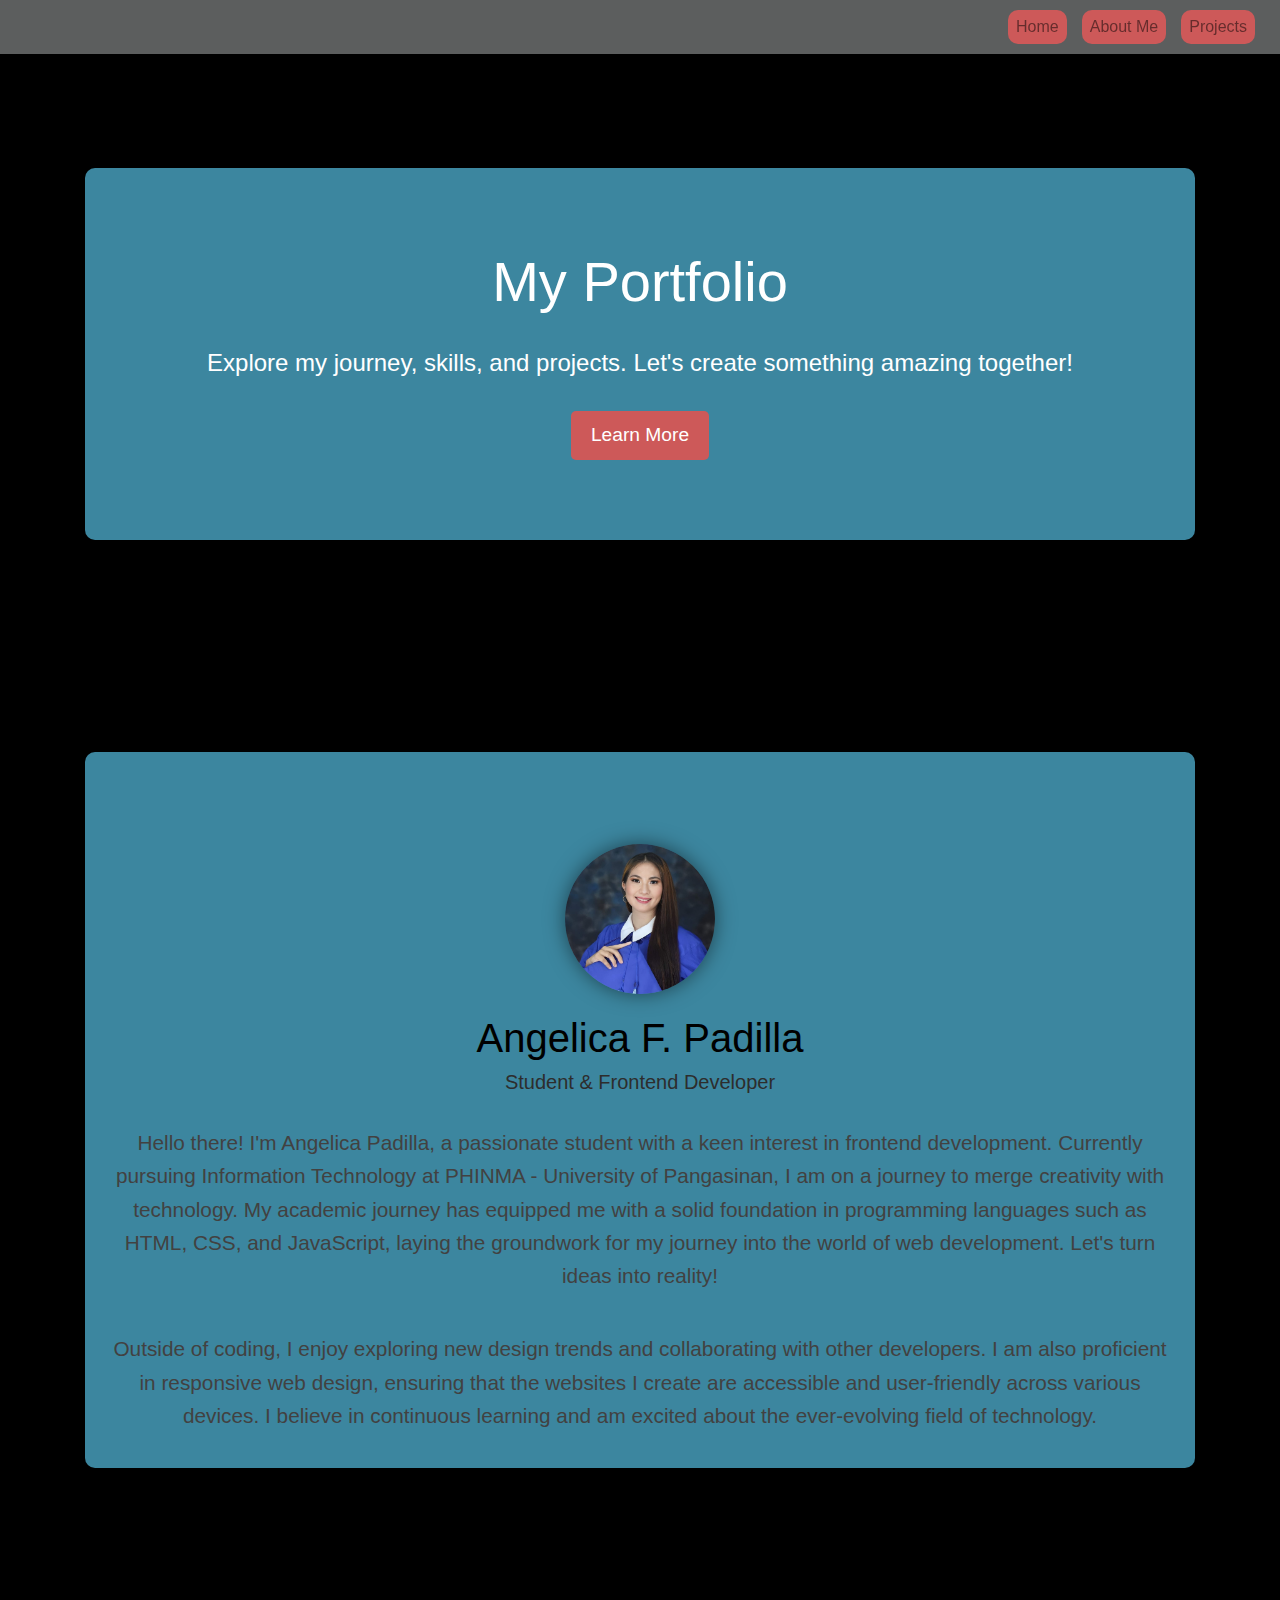
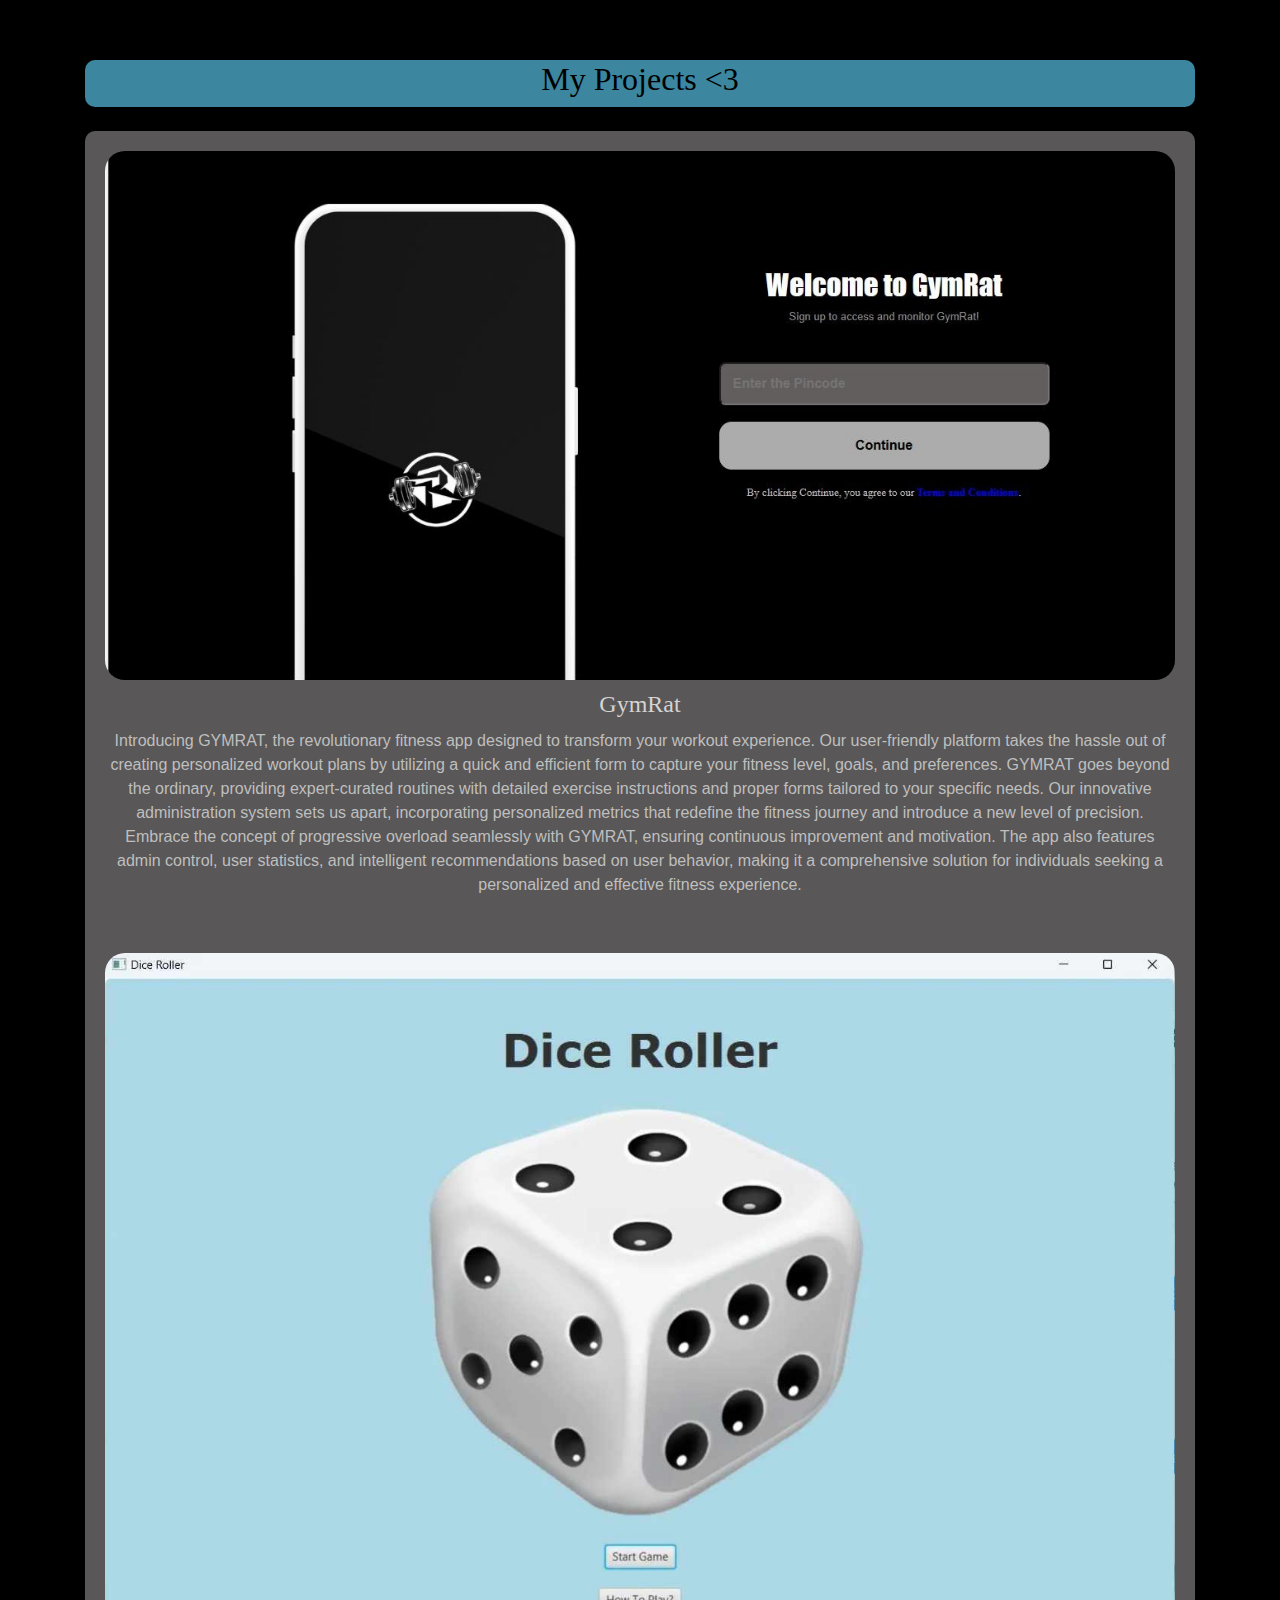
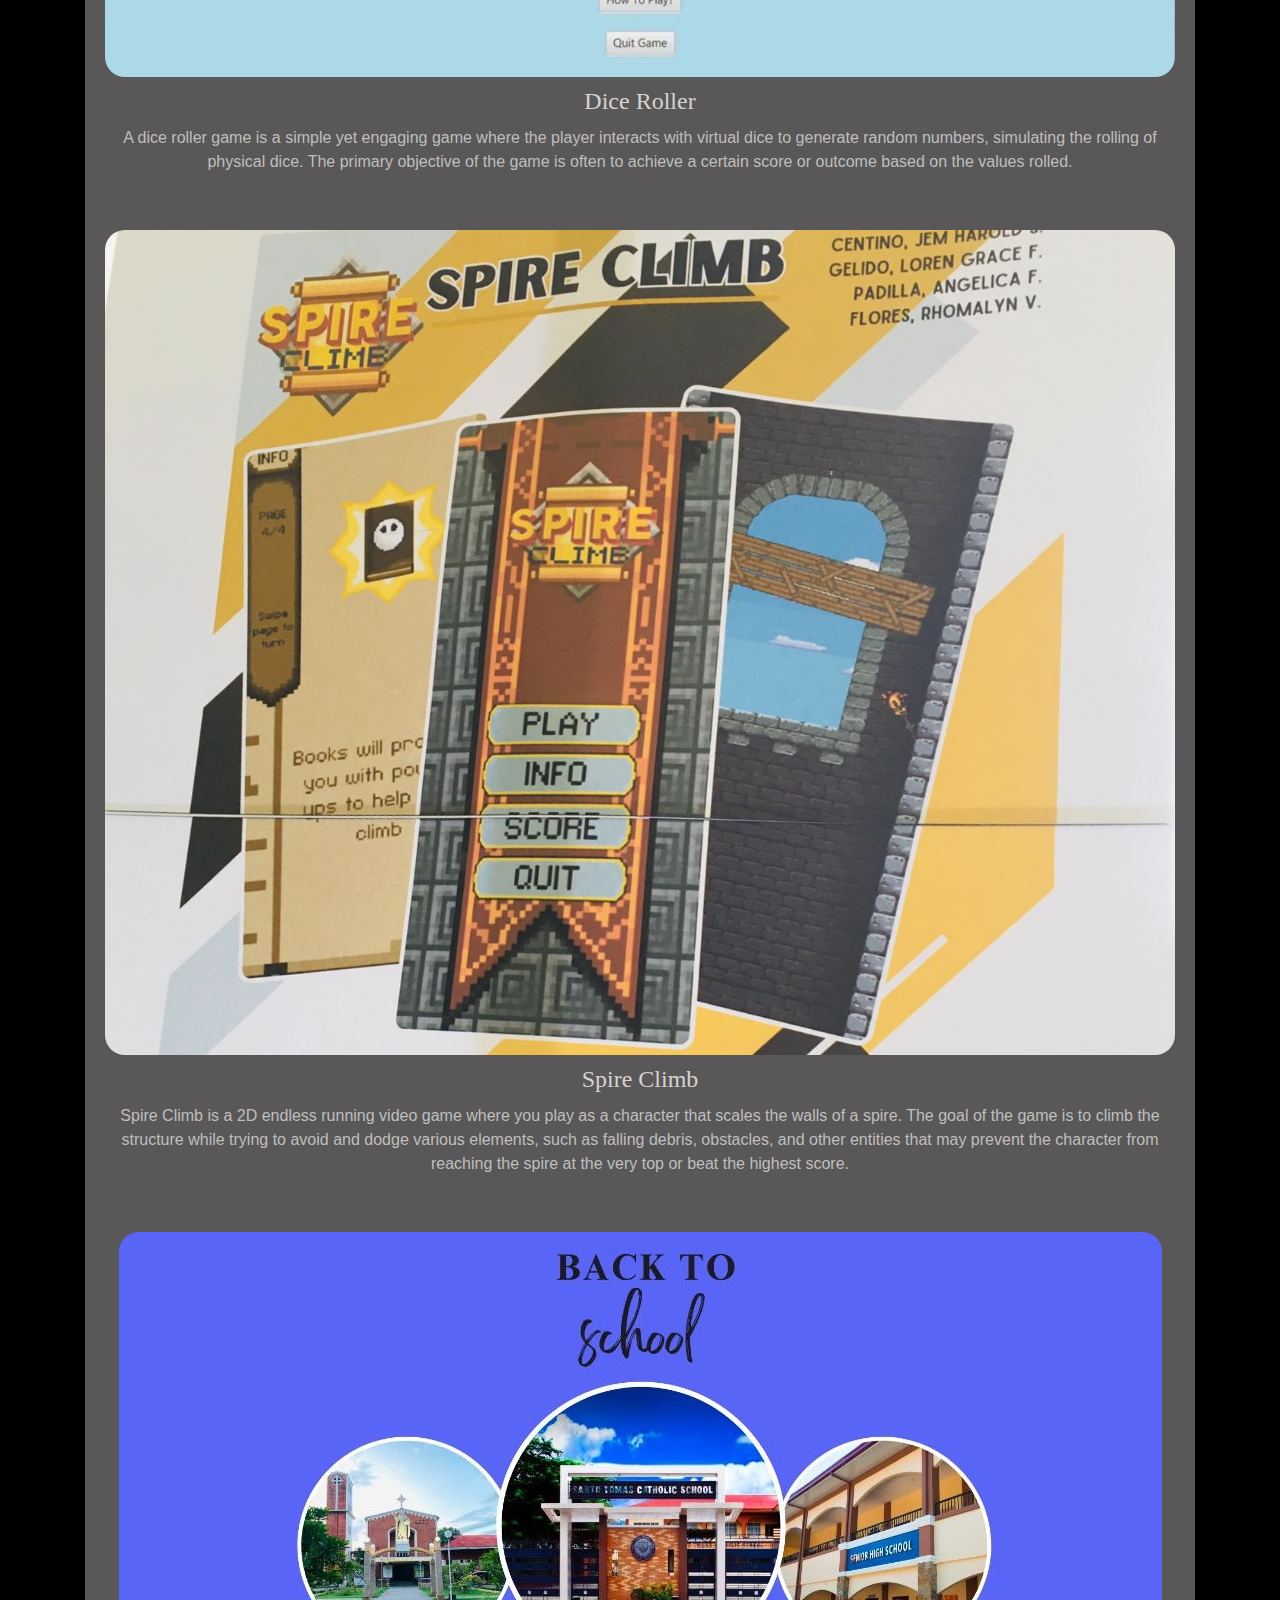
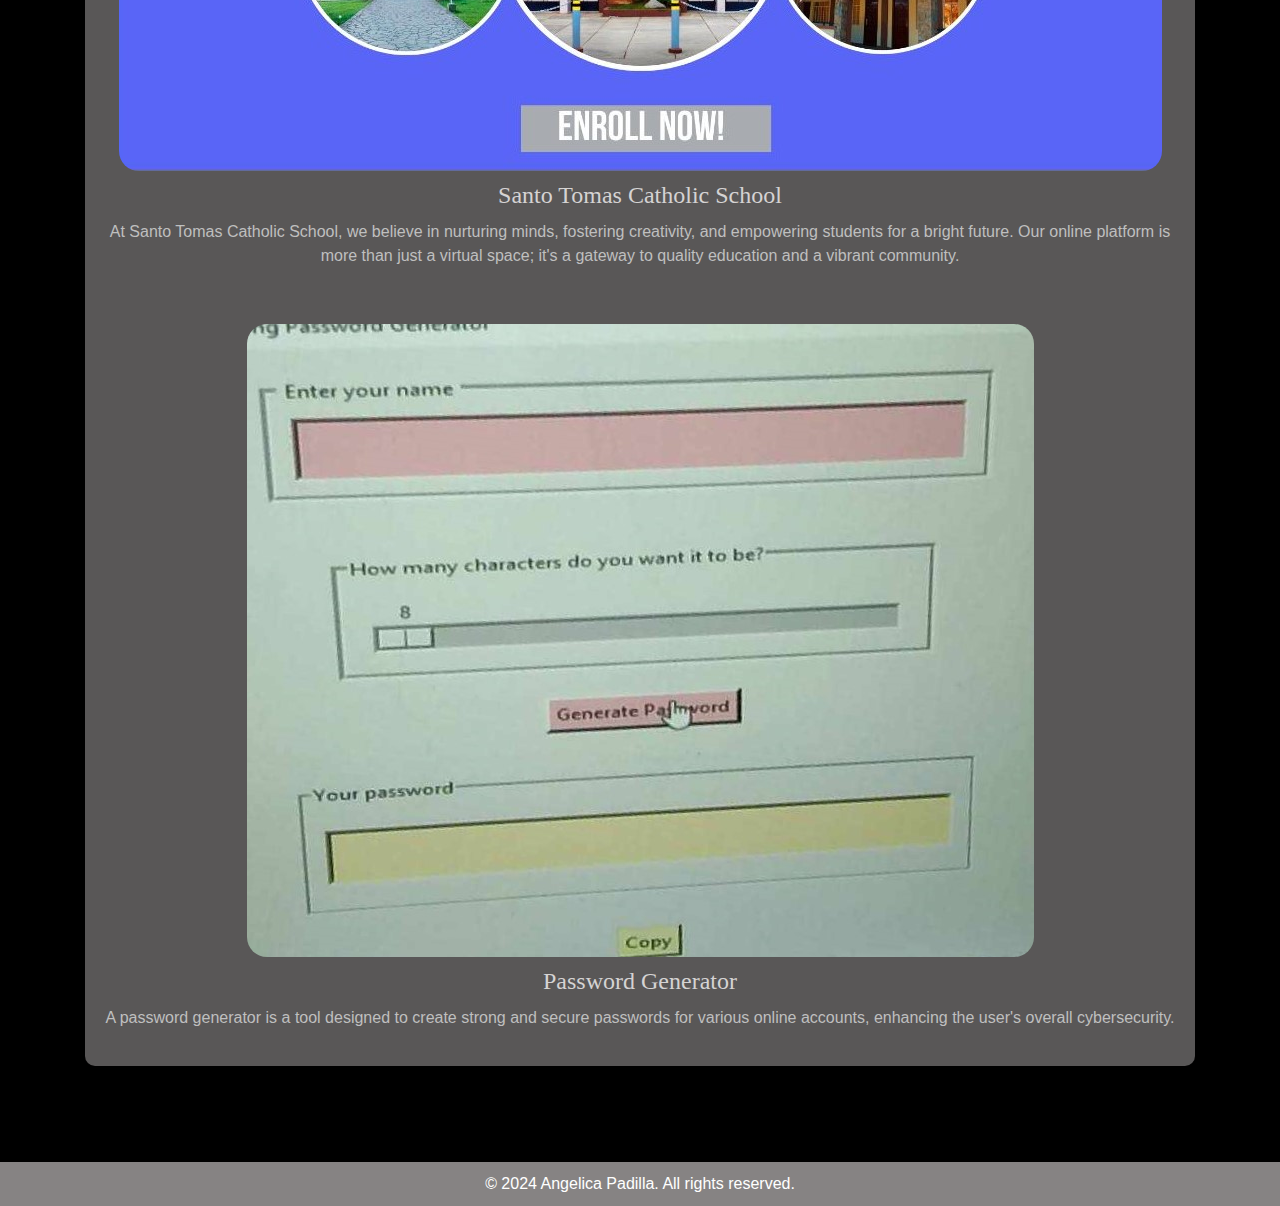
==== main.html @ 66a857ba "Added main.html and pics" ====
<!DOCTYPE html>
<html lang="en">
<head>
  <meta charset="UTF-8">
  <meta name="viewport" content="width=device-width, initial-scale=1.0">
  <link rel="stylesheet" href="https://stackpath.bootstrapcdn.com/bootstrap/4.5.2/css/bootstrap.min.css">

  <title>Angelica Padilla</title>

  <style>
    body {
      margin: 0;
      box-sizing: border-box;
      background: rgb(0, 0, 0);
    }
    
    #home {
      background-color: #3c869f;
      text-align: center;
      padding: 80px 0;
      border-radius: 10px;
    }

    #home h1 {
      margin-bottom: 30px;
      color: rgb(255, 255, 255);
    }

    #home p {
      font-size: 1.5em;
      margin-bottom: 30px;
      color: rgb(255, 255, 255);
    }

    #home a{
        text-decoration: none;
    }

    .cta-button {
      display: inline-block;
      padding: 10px 20px;
      font-size: 1.2em;
      text-decoration: none;
      color: #ffffff;
      background-color: #cd5959;
      border-radius: 5px;
      transition: background-color 0.3s;
    }

    .cta-button:hover {
      background-color: #adadad;
      color: #000000;
    }

    .about-section {
      text-align: center;
      padding: 20px;
      background-color: #3c869f;
      border-radius: 10px;
      margin-top: 20px;
    }

    .about-section img {
      max-width: 100%;
      border-radius: 50%;
      margin-bottom: 20px;
      box-shadow: 0 0 20px rgba(0, 0, 0, 0.5);
    }

    .about-section h1 {
      color: #000000;
    }

    .about-section h5 {
      color: #2d2d2d;
    }

    .about-section p {
      font-size: 1.3em;
      line-height: 1.6;
      color: #424141;
    }

    .navbar {
      background-color: #737575cc;
      padding: 10px;
    }

    .navbar-nav .nav-item {
      margin-right: 15px;
    }

    .navbar-nav .nav-link {
      padding: 5px;
      border-radius: 10px;
      color: rgb(0, 0, 0);
      background-color:  #cd5959;
      transition: background-color 0.3s;
    }

    .navbar-nav .nav-link:hover {
      background-color: #ffb0b0;
    }

    .project-section {
    display: flex;
    flex-wrap: wrap;
    justify-content: space-around;
    background-color: #595757;
    border-radius: 10px;
    }

    .projected {
    display: flex;
    flex-wrap: wrap;
    justify-content: space-around;
    background-color:#3c869f;
    border-radius: 10px;
    color: #000000;
    font-family: impact;
    }

    .project {
    margin: 20px;
    text-align: center;
    }

    .project img {
    max-width: 100%;
    border-radius: 20px;
    margin-bottom: 10px;
    }

    .project h4 {
    color: #d5d3d3;
    margin-bottom: 10px;
    font-family: impact;
    }

    .project p {
    color: #bfbfbf;
    }

    .footer {
    background-color: #868383;
    padding: 10px;
    text-align: center;
    bottom: 0;
    width: 100%;
    color: #fff;
   }

    .footer p {
      margin: 0;
   }
   
</style>

</head>

<body>

  <nav class="navbar navbar-expand-lg navbar-light fixed-top">
    <button class="navbar-toggler" type="button" data-toggle="collapse" data-target="#navbarNav" aria-controls="navbarNav"
      aria-expanded="false" aria-label="Toggle navigation">
      <span class="navbar-toggler-icon"></span>
    </button>

    <div class="collapse navbar-collapse" id="navbarNav">
      <ul class="navbar-nav ml-auto">
        <li class="nav-item">
          <a class="nav-link" href="#home">Home</a>
        </li>
        <li class="nav-item">
          <a class="nav-link" href="#about-me">About Me</a>
        </li>
        <li class="nav-item">
          <a class="nav-link" href="#project-section">Projects</a>
        </li>
      </ul>
    </div>
  </nav>



<br><br><br><br>
<br><br>
  <div class="container mt-4">
    <div id="home">
      <h1 class="display-4">My Portfolio</h1>
      <p class="lead">Explore my journey, skills, and projects. Let's create something amazing together!</p>
      <a href="#about-me" class="cta-button">Learn More</a>
    </div>



<br><br><br><br>
<br><br><br><br>

    <div id="about-me" class="about-section"><br><br><br>
      <img src="Ange.jpg" alt="Your Name" width="150">
      <h1>Angelica F. Padilla</h1>
      <h5>Student & Frontend Developer</h5><br>
      <p>Hello there! I'm Angelica Padilla, a passionate student with a keen interest in frontend development.
        Currently pursuing Information Technology at PHINMA - University of Pangasinan, I am on a journey to 
        merge creativity with technology. My academic journey has equipped me with a solid foundation in
        programming languages such as HTML, CSS, and JavaScript, laying the groundwork for my journey into
        the world of web development. Let's turn ideas into reality!</p><br>
      <p>Outside of coding, I enjoy exploring new design trends and collaborating
        with other developers. I am also proficient in responsive web design, ensuring that the websites I create
        are accessible and user-friendly across various devices. I believe in continuous learning and am excited
        about the ever-evolving field of technology.</p>
    </div>

    <br><br><br><br>
    <br><br><br><br> 
    <div id="project-section">
    <div class="projected">
        <h2>My Projects <3</h2>
    </div><br>
    
    <div id="project-section">
        <div class="project-section">
        <div class="project">
        <img src="Gy.jpg" alt="Project 1">
        <h4>GymRat</h4>
        <p>Introducing GYMRAT, the revolutionary fitness app designed to transform your workout experience.
             Our user-friendly platform takes the hassle out of creating personalized workout plans by utilizing
             a quick and efficient form to capture your fitness level, goals, and preferences. GYMRAT goes beyond
             the ordinary, providing expert-curated routines with detailed exercise instructions and proper forms
             tailored to your specific needs. Our innovative administration system sets us apart, incorporating
             personalized metrics that redefine the fitness journey and introduce a new level of precision. 
             Embrace the concept of progressive overload seamlessly with GYMRAT, ensuring continuous improvement
             and motivation. The app also features admin control, user statistics, and intelligent recommendations
             based on user behavior, making it a comprehensive solution for individuals seeking a personalized and
             effective fitness experience.</p>
        </div>
    
        <div class="project">
        <img src="Dc.jpg" alt="Project 2">
        <h4>Dice Roller</h4>
        <p>A dice roller game is a simple yet engaging game where the player interacts with virtual dice to generate random 
           numbers, simulating the rolling of physical dice. The primary objective of the game is often to achieve a certain
           score or outcome based on the values rolled.</p>
        </div>
    
        <div class="project">
        <img src="Sp.jpg" alt="Project 3">
        <h4>Spire Climb</h4>
        <p>Spire Climb is a 2D endless running video game where you play as
            a character that scales the walls of a spire. The goal of the game
            is to climb the structure while trying to avoid and dodge various
            elements, such as falling debris, obstacles, and other entities 
            that may prevent the character from reaching the spire at the very 
            top or beat the highest score.</p>

        </div>
    
        <div class="project">
        <img src="St.JPG" alt="Project 4">
        <h4>Santo Tomas Catholic School</h4>
        <p>At Santo Tomas Catholic School, we believe in nurturing minds,
           fostering creativity, and empowering students for a bright future.
           Our online platform is more than just a virtual space; it's a gateway 
           to quality education and a vibrant community.</p>
        </div>
    
        <div class="project">
        <img src="pg.jpg" alt="Project 5">
        <h4>Password Generator</h4>
        <p>A password generator is a tool designed to create strong and secure passwords
           for various online accounts, enhancing the user's overall cybersecurity. </p>
        </div>
    </div>
</div>
</div>
</div>

<br><br><br><br>
<footer class="footer">
    <p>&copy; 2024 Angelica Padilla. All rights reserved.</p>
</footer>

  <script src="https://code.jquery.com/jquery-3.5.1.slim.min.js"></script>
  <script src="https://cdn.jsdelivr.net/npm/@popperjs/core@2.0.7/dist/umd/popper.min.js"></script>
  <script src="https://stackpath.bootstrapcdn.com/bootstrap/4.5.2/js/bootstrap.min.js"></script>
</body>
</html>
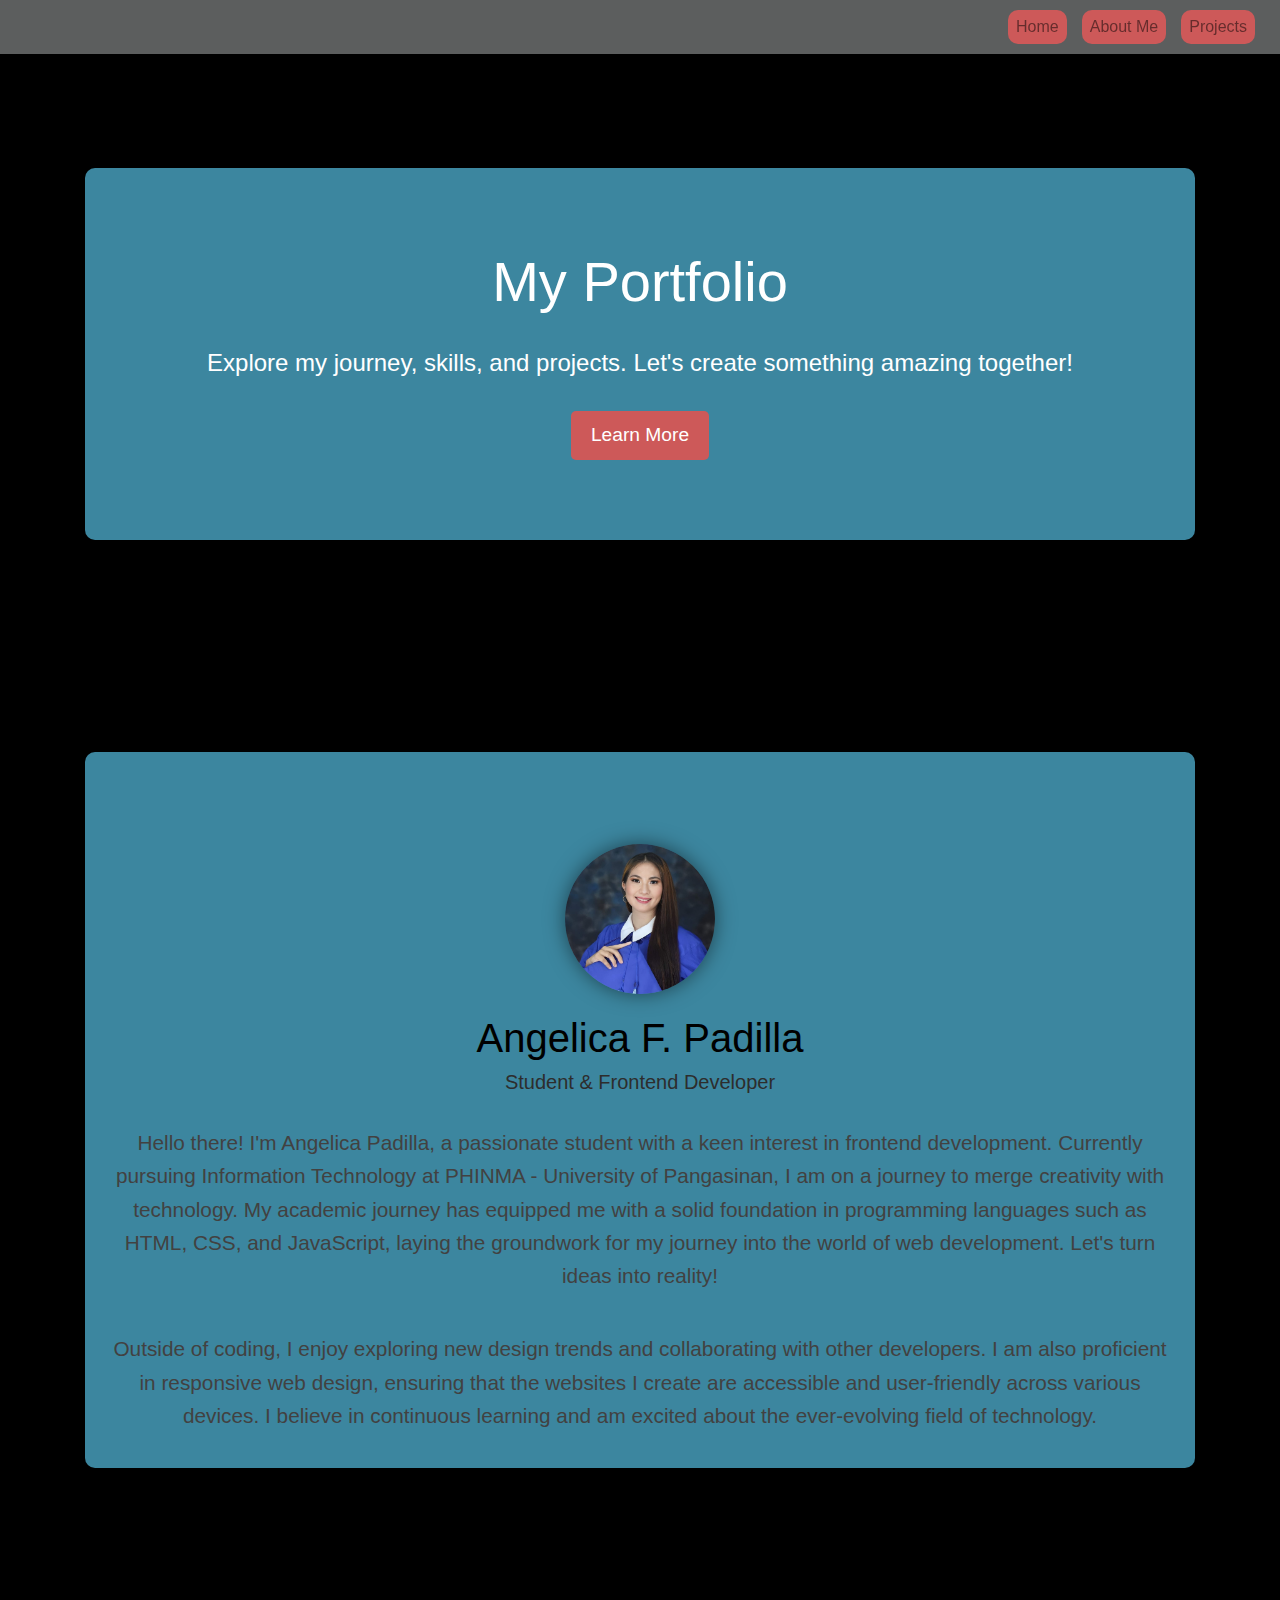
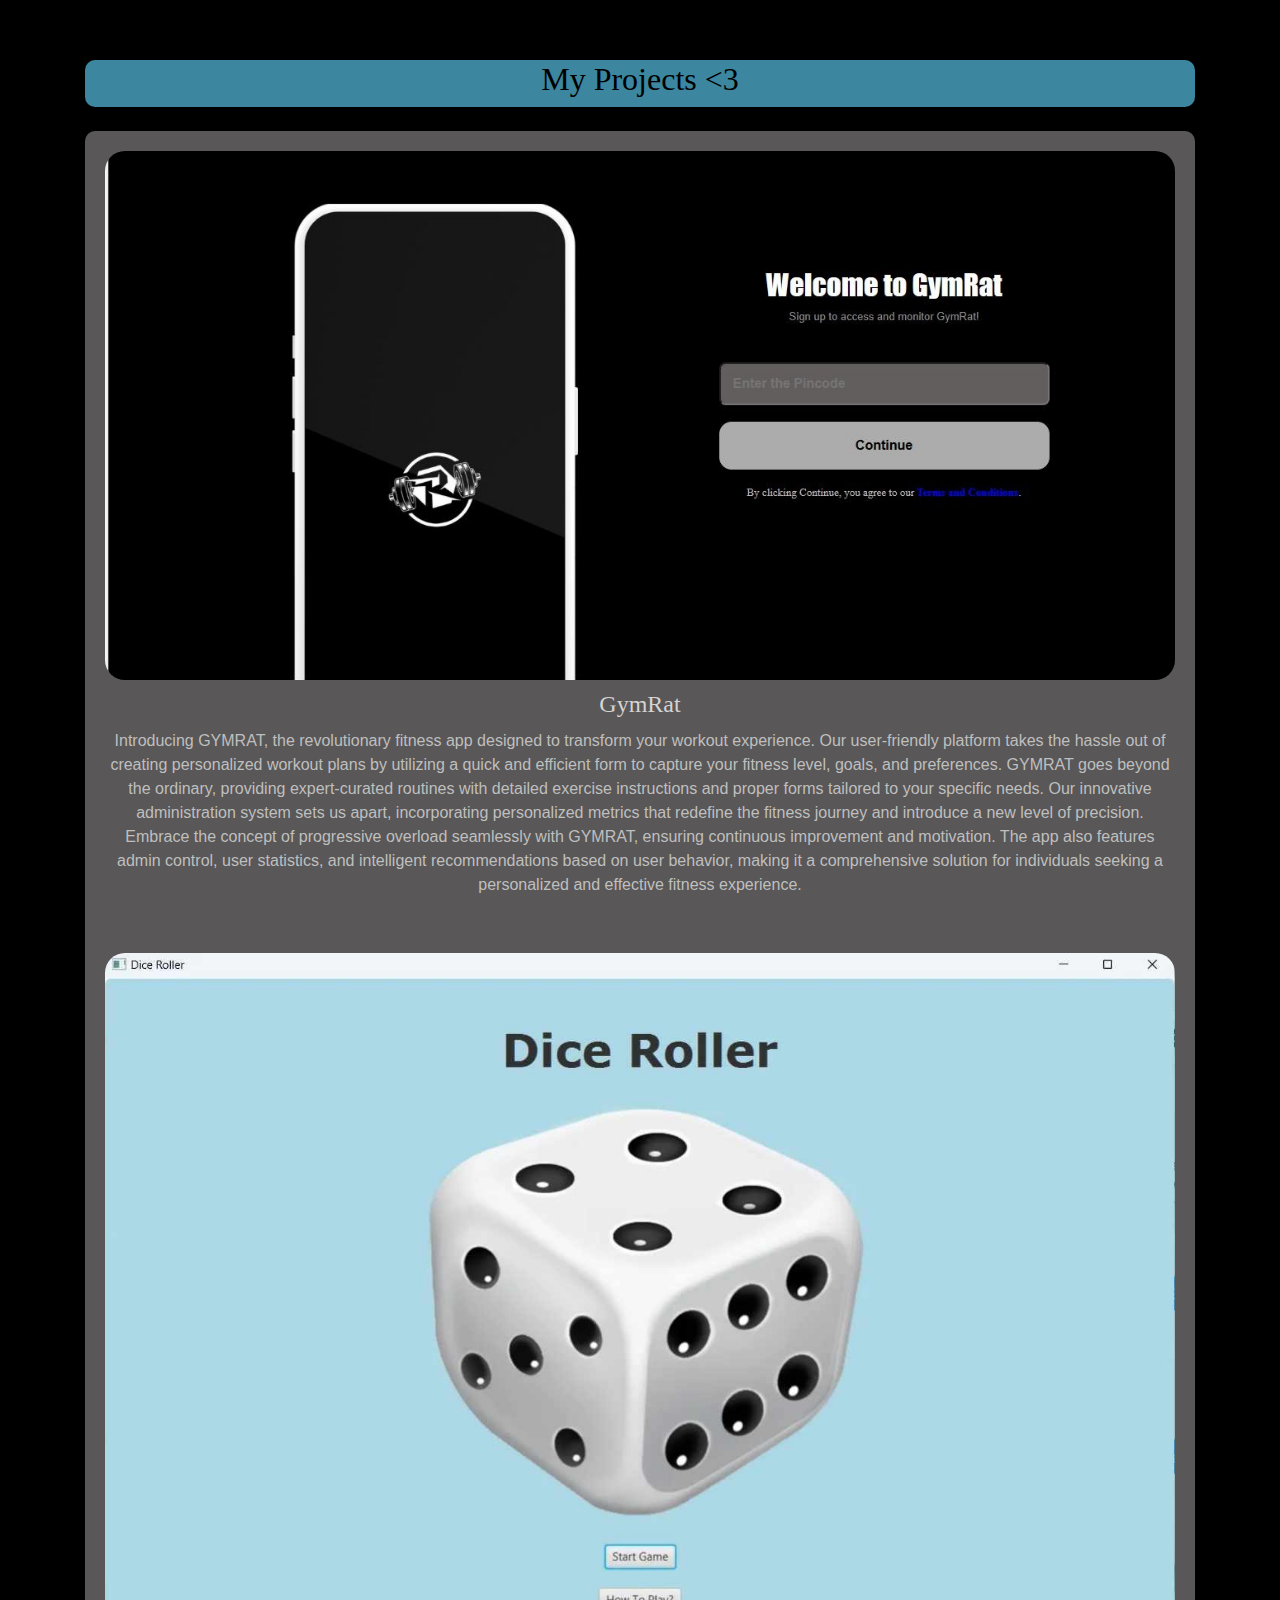
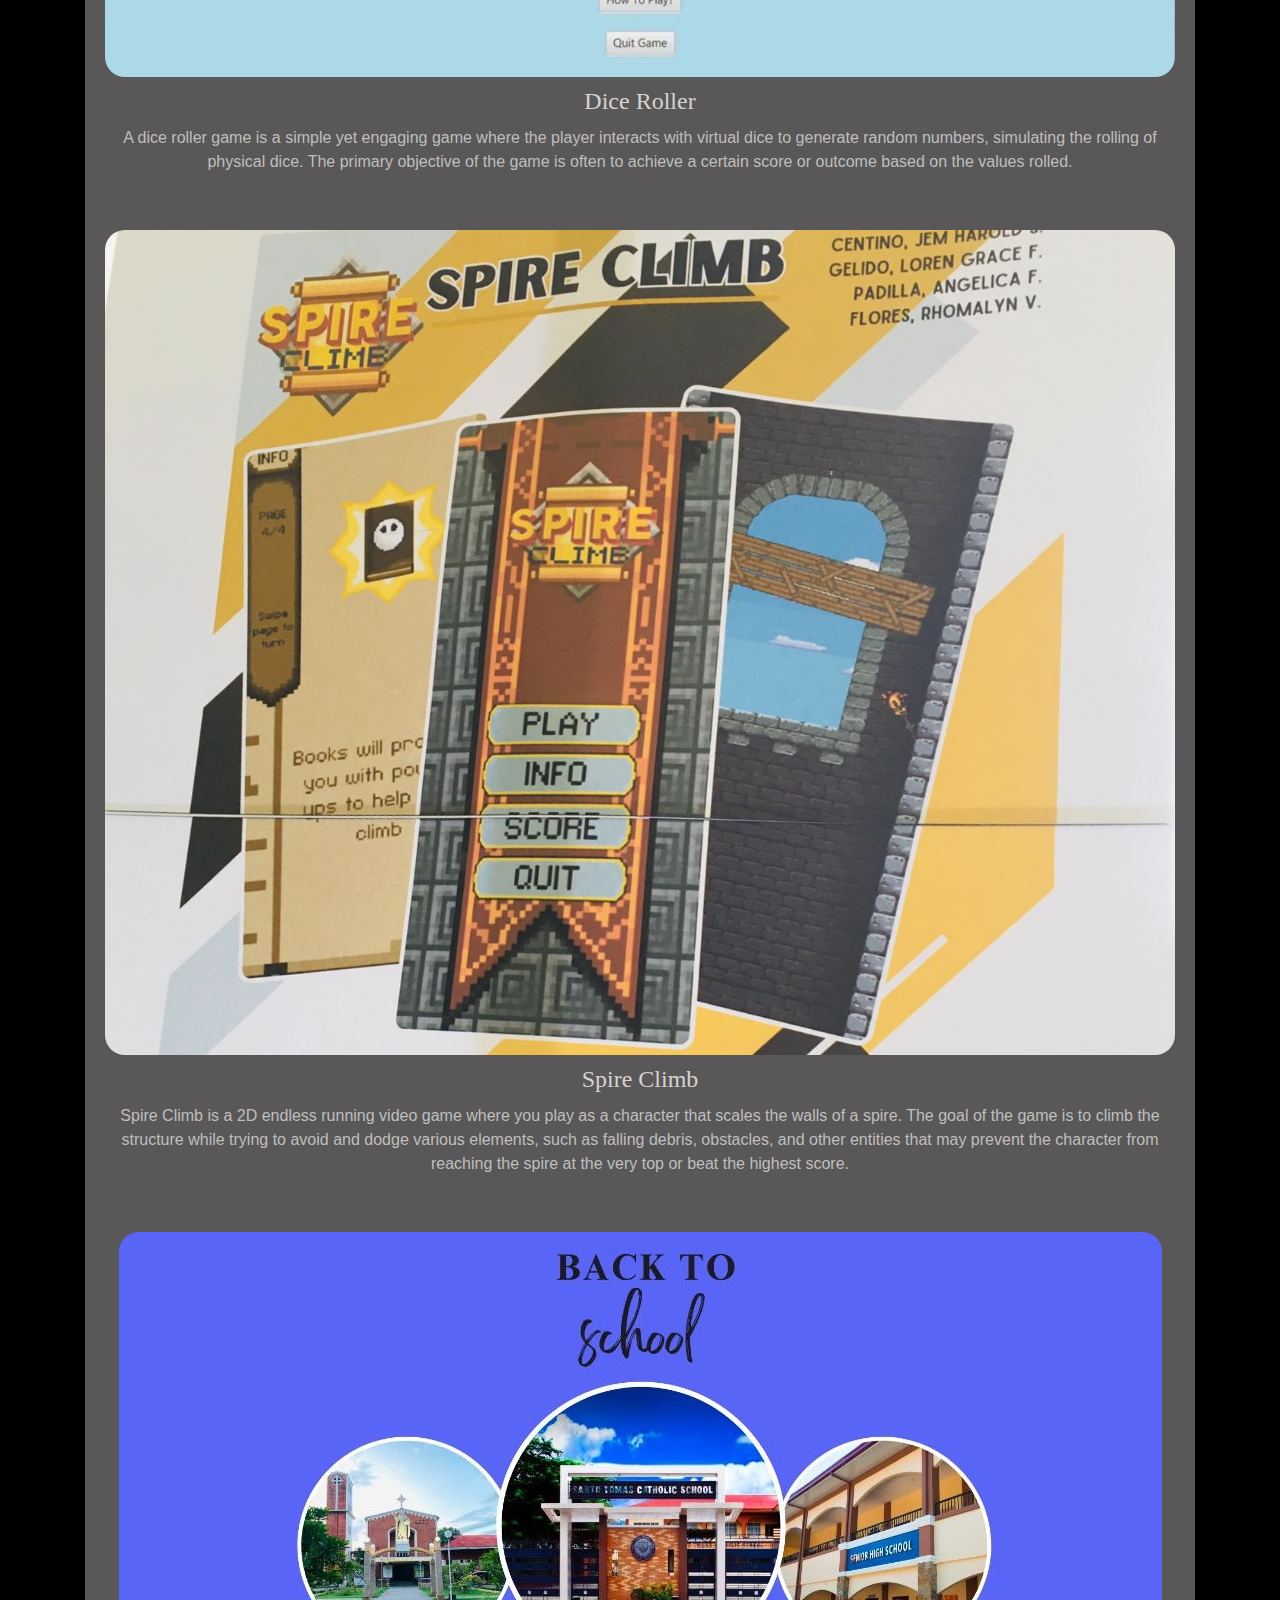
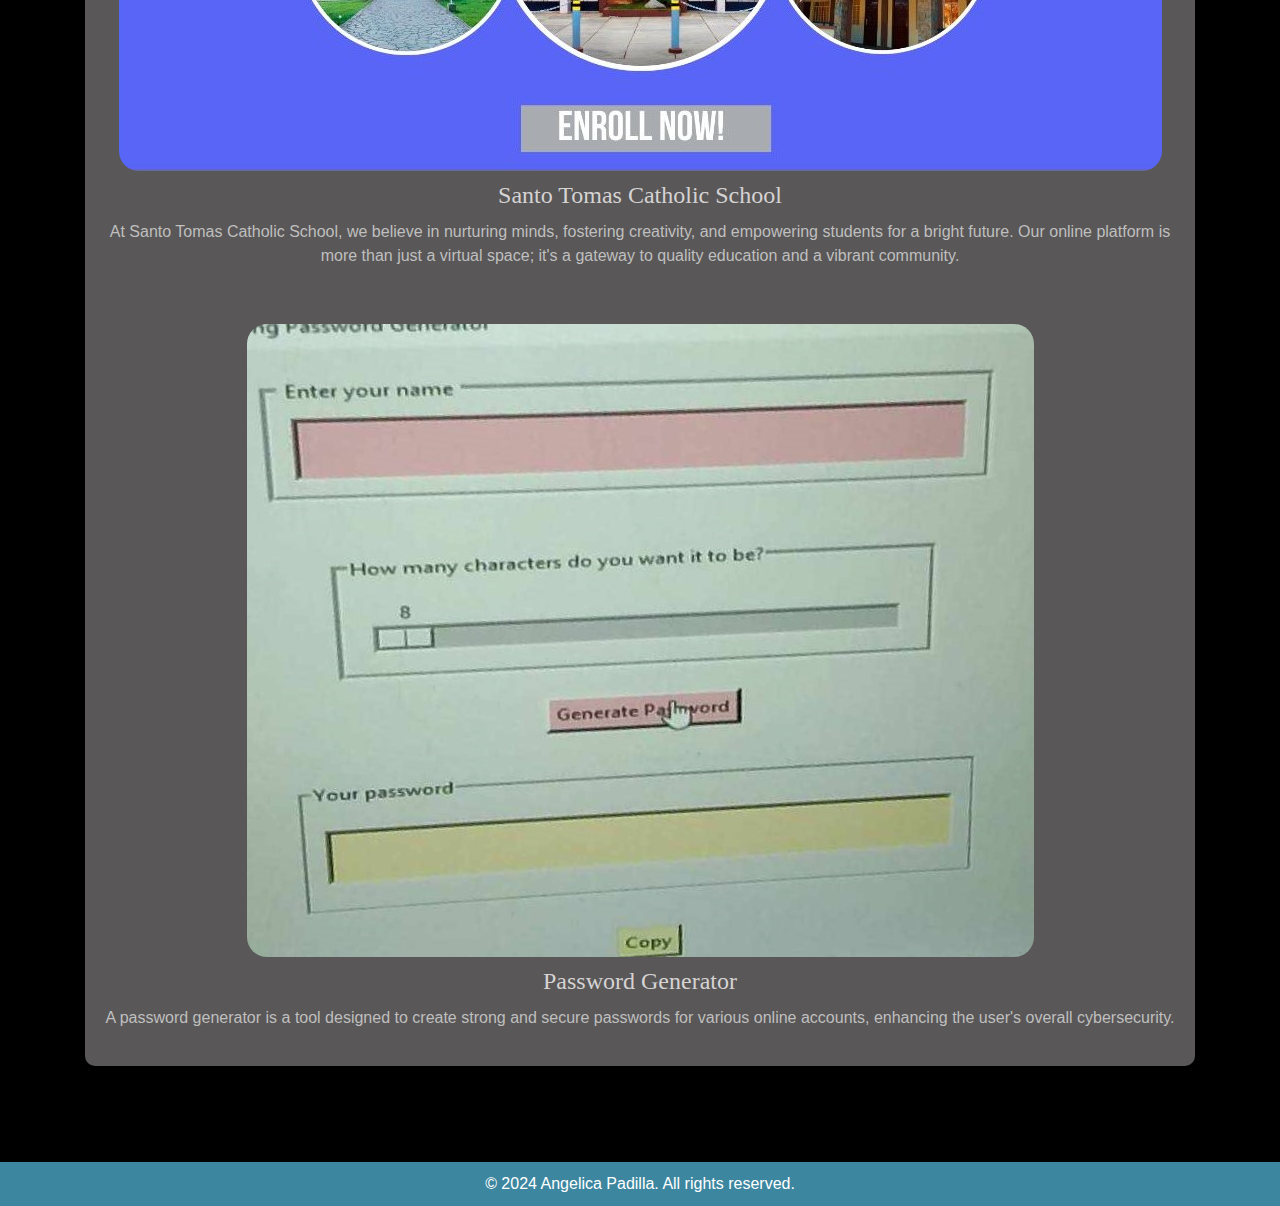
==== commit 7e3ed8c5: "Change some code" ====
--- a/main.html
+++ b/main.html
@@ -142,7 +142,7 @@
     }
 
     .footer {
-    background-color: #868383;
+    background-color: #3c869f;
     padding: 10px;
     text-align: center;
     bottom: 0;
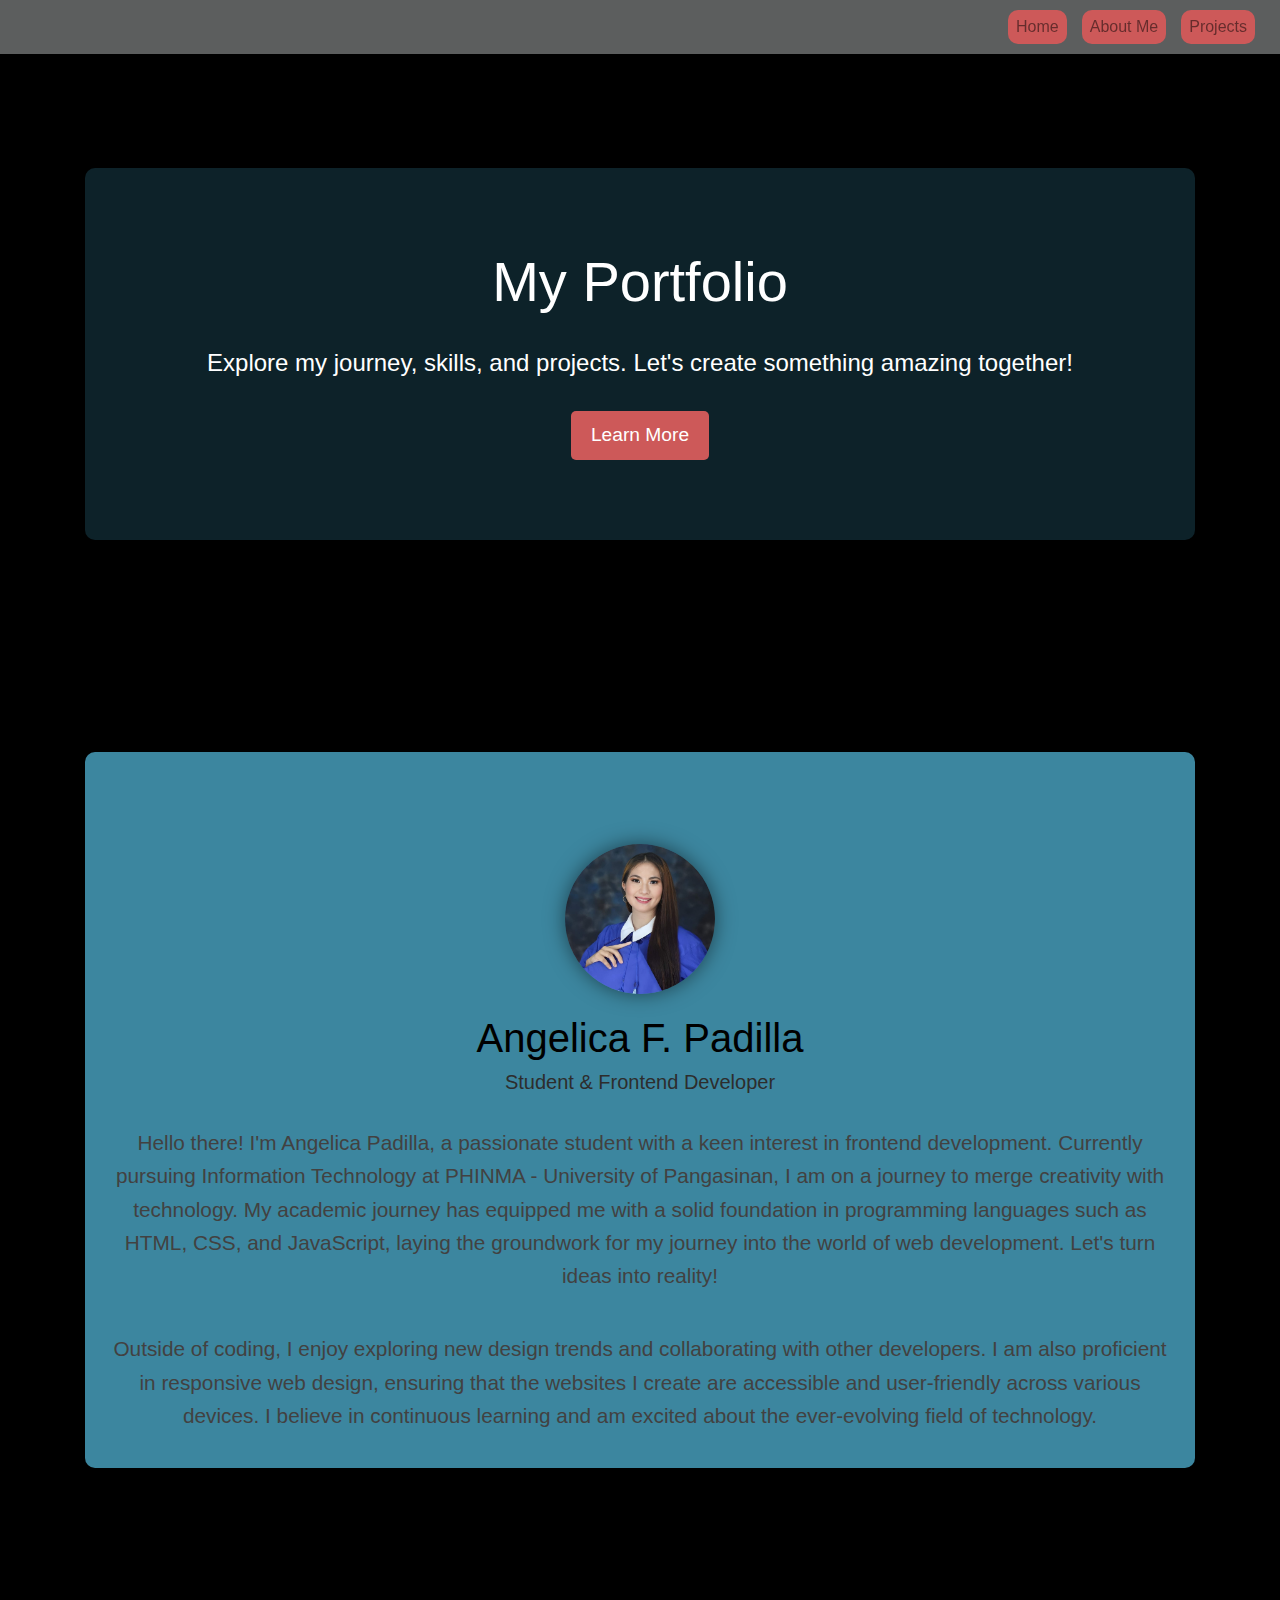
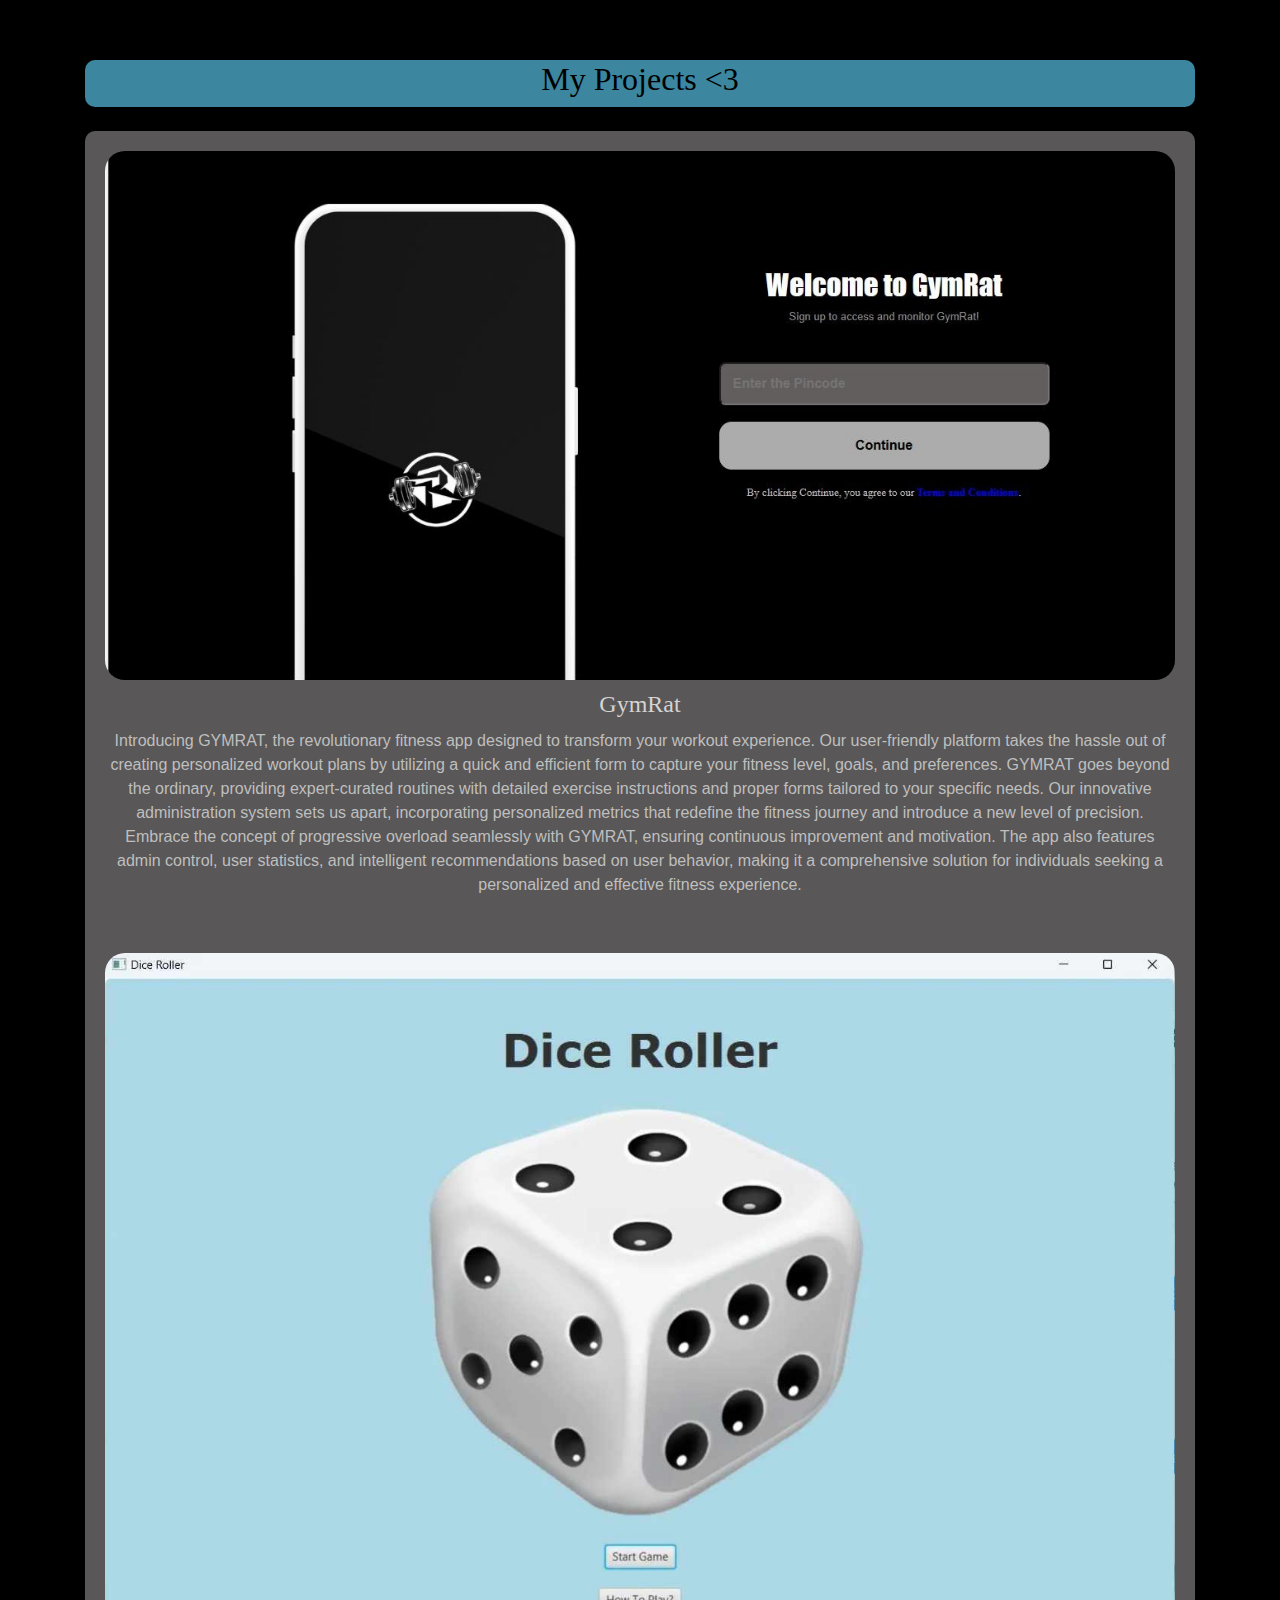
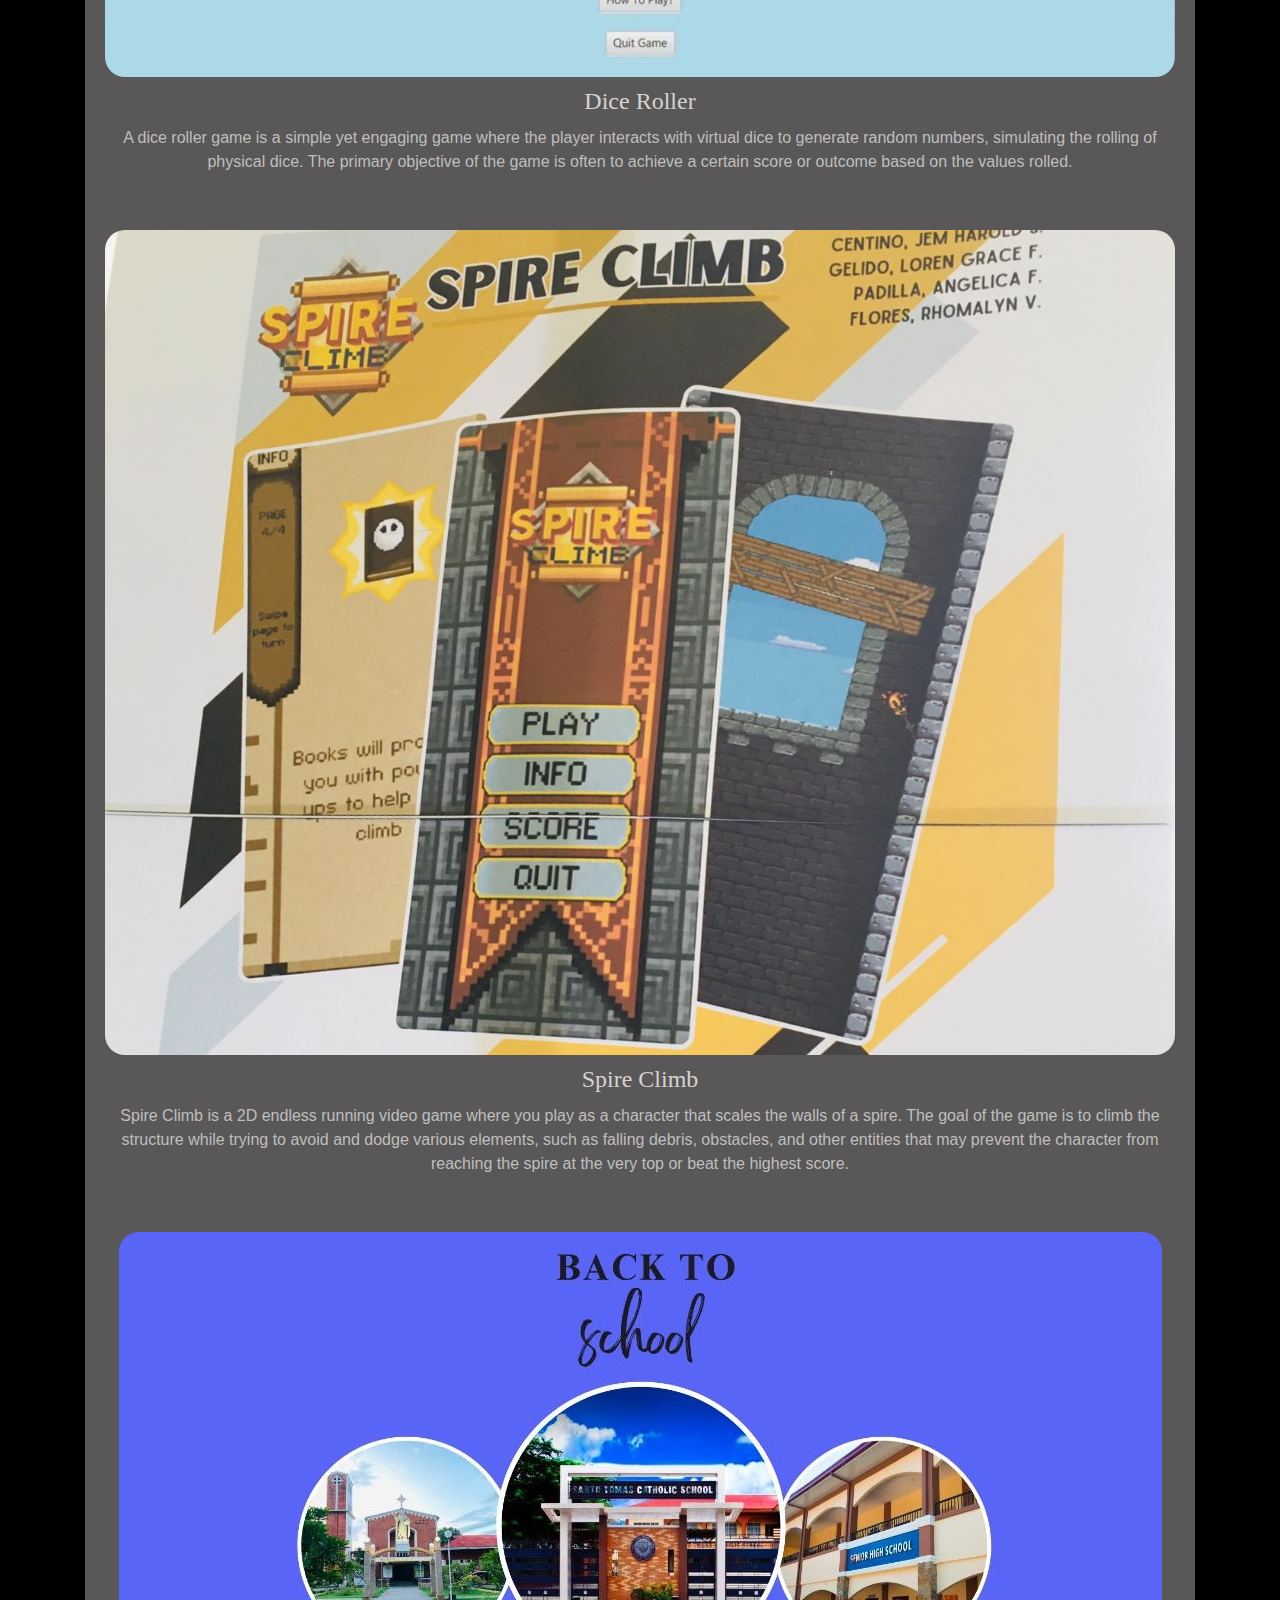
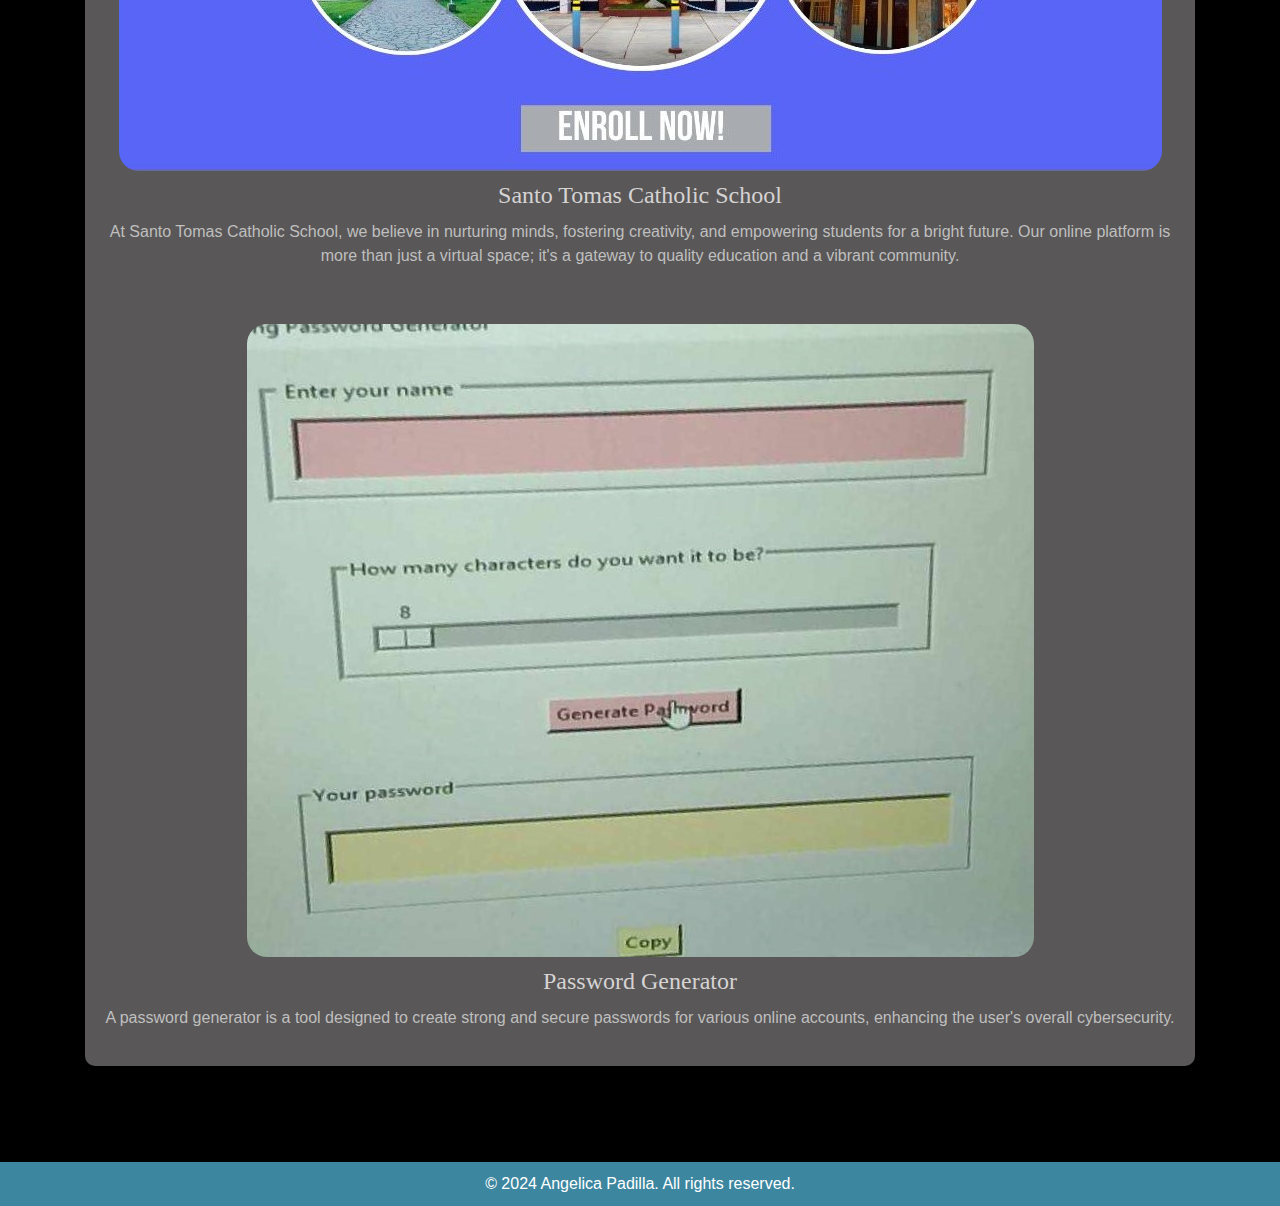
==== commit 5ec9ee32: "change bgcolor" ====
--- a/main.html
+++ b/main.html
@@ -6,7 +6,6 @@
   <link rel="stylesheet" href="https://stackpath.bootstrapcdn.com/bootstrap/4.5.2/css/bootstrap.min.css">
 
   <title>Angelica Padilla</title>
-
   <style>
     body {
       margin: 0;
@@ -15,7 +14,7 @@
     }
     
     #home {
-      background-color: #3c869f;
+      background-color: #0d2229;
       text-align: center;
       padding: 80px 0;
       border-radius: 10px;
